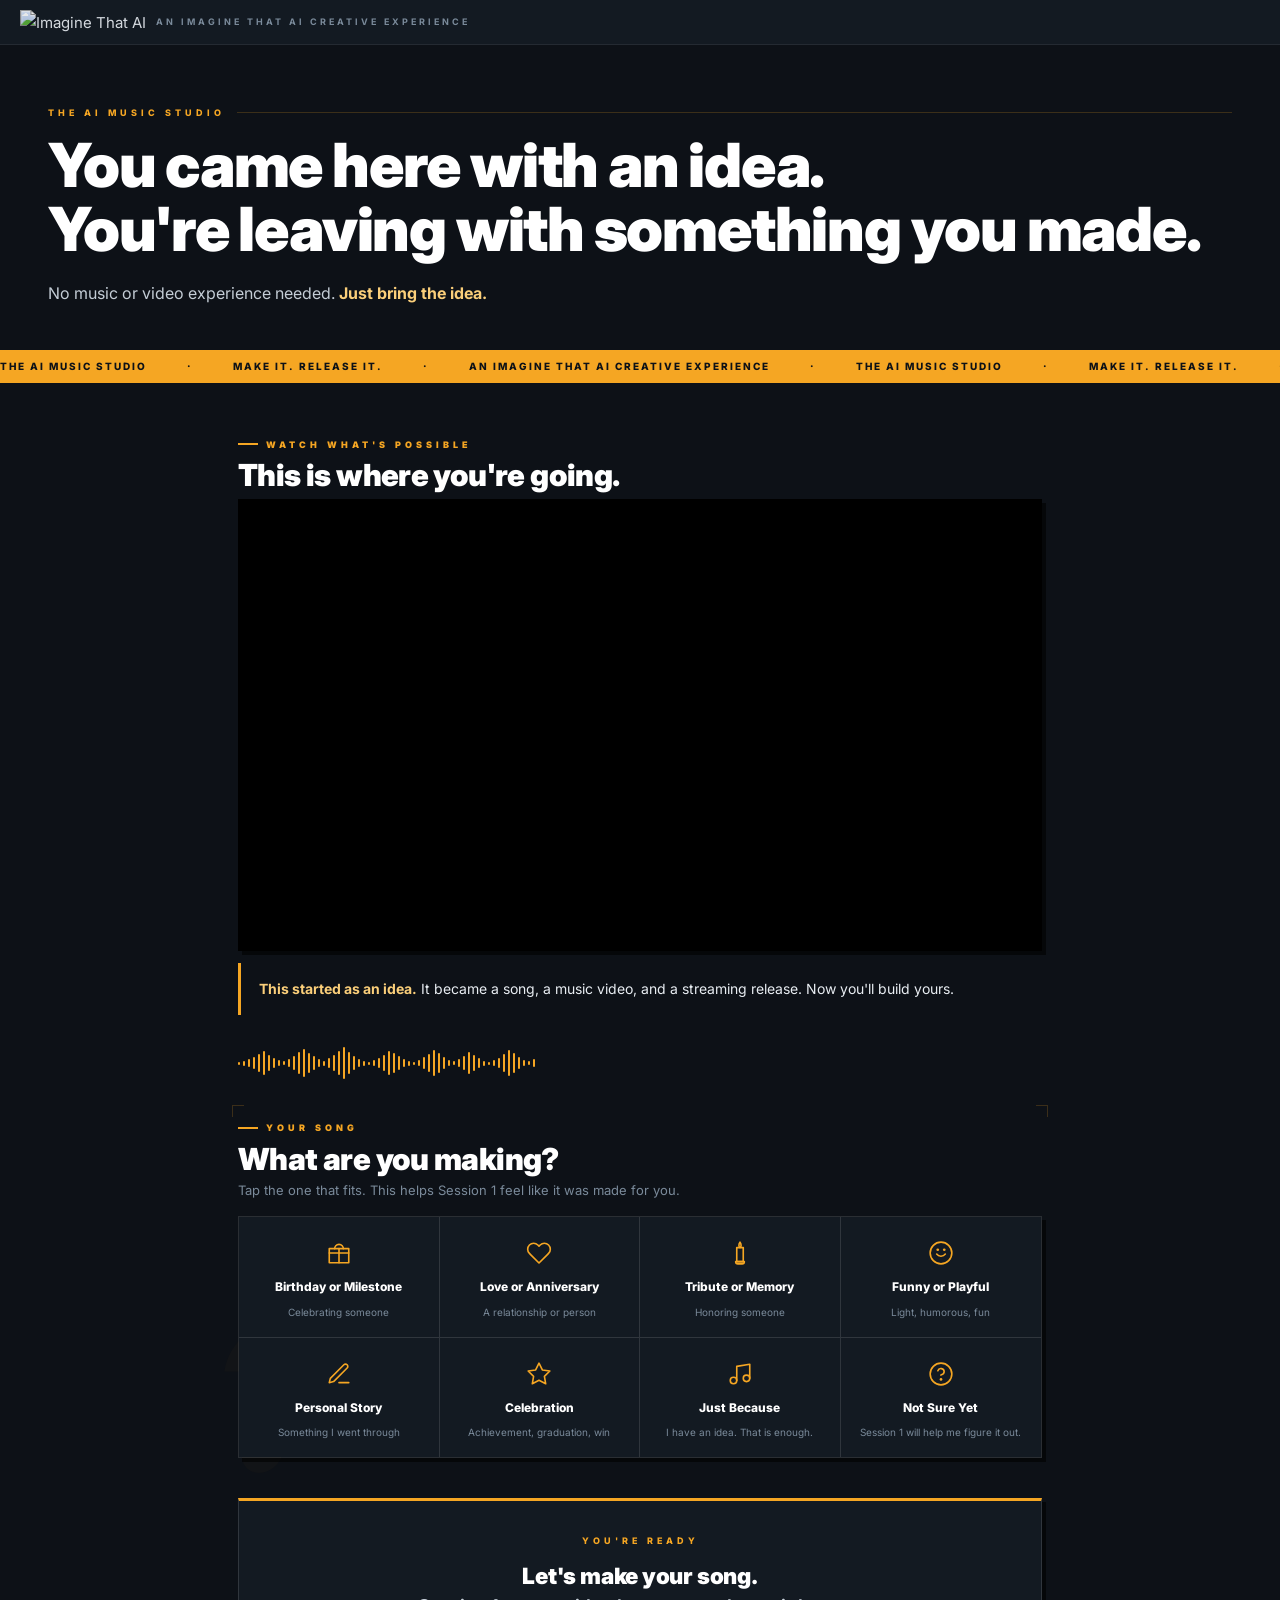
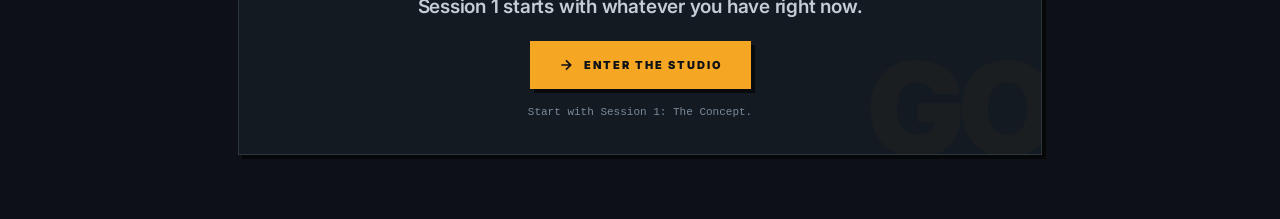
==== 00_welcome.html @ a27b2848 "Welcome: Move 'What are you making?' heading inside composition, remove standalone section block abo" ====
<!DOCTYPE html>
<html lang="en">
<head>
<meta charset="UTF-8">
<meta name="viewport" content="width=device-width, initial-scale=1.0">
<title>Welcome — The AI Music Studio</title>
<link rel="preconnect" href="https://fonts.googleapis.com">
<link href="https://fonts.googleapis.com/css2?family=Inter:wght@400;500;600;700;800;900&display=swap" rel="stylesheet">
<style>
:root{
  --navy:#0D1117;--navy-2:#131A22;--navy-3:#1A2332;--navy-4:#080C12;
  --gold:#F5A623;--gold-lt:#FBCF7A;--gold-dim:rgba(245,166,35,0.1);
  --blue:#4A9EBF;--blue-dim:rgba(74,158,191,0.08);
  --green:#27AE60;--green-dim:rgba(39,174,96,0.08);
  --white:#FFFFFF;--off:#E8EDF2;--card:#C4CDD6;--muted:#7A8A9A;
  --bw:rgba(255,255,255,0.07);--bw2:rgba(255,255,255,0.12);
  --sh:4px 4px 0 rgba(0,0,0,0.6);--sh-sm:2px 2px 0 rgba(0,0,0,0.5);
}
*,*::before,*::after{box-sizing:border-box;margin:0;padding:0;}
html{scroll-behavior:smooth;}
body{background:var(--navy);color:var(--off);font-family:'Inter',sans-serif;font-size:15px;line-height:1.7;overflow-x:hidden;}

/* ── BRAND BAR ── */
.brand-bar{display:flex;align-items:center;gap:10px;padding:10px 20px;background:var(--navy-2);border-bottom:1px solid var(--bw);}
.brand-logo{height:24px;opacity:.9;}
.brand-label{font-size:9px;font-weight:700;letter-spacing:3px;text-transform:uppercase;color:var(--muted);}

/* ── HERO ── */
.hero{position:relative;width:100%;overflow:hidden;display:flex;flex-direction:column;justify-content:flex-end;}
.hero-bg{position:absolute;inset:0;background-image:url('https://files.manuscdn.com/user_upload_by_module/session_file/310519663685328713/GxOhZnRhIOoScchN.jpg');background-size:cover;background-position:center 20%;filter:brightness(.18) saturate(.5);}
.hero-overlay{position:absolute;inset:0;background:linear-gradient(to bottom,transparent 20%,rgba(13,17,23,.97) 100%);}
.hero-content{position:relative;z-index:2;padding:60px 48px 44px;}
.hero-eyebrow{font-size:9px;font-weight:800;letter-spacing:4px;text-transform:uppercase;color:var(--gold);margin-bottom:14px;display:flex;align-items:center;gap:12px;}
.hero-eyebrow::after{content:'';flex:1;height:1px;background:rgba(245,166,35,0.2);}
.hero-title{font-size:clamp(2.2rem,6vw,3.8rem);font-weight:900;color:var(--white);line-height:1.05;margin-bottom:18px;letter-spacing:-.02em;}
.hero-sub{font-size:1rem;color:var(--card);line-height:1.65;max-width:500px;}
.hero-sub strong{color:var(--gold-lt);font-weight:700;}

/* ── TICKER ── */
.ticker{background:var(--gold);padding:8px 0;overflow:hidden;}
.ticker-inner{display:flex;gap:40px;white-space:nowrap;animation:ts 22s linear infinite;}
.ticker-text{font-size:10px;font-weight:800;letter-spacing:2px;text-transform:uppercase;color:var(--navy);}
@keyframes ts{0%{transform:translateX(0);}100%{transform:translateX(-50%);}}

/* ── BODY ── */
.body-wrap{max-width:900px;margin:0 auto;padding:0 48px 64px;}

/* ── STUDIO SECTION HEADER ── */
.studio-section{padding:44px 0 0;}
.studio-label{
  display:inline-flex;align-items:center;gap:8px;
  font-size:9px;font-weight:900;letter-spacing:4px;text-transform:uppercase;
  color:var(--gold);margin-bottom:6px;
}
.studio-label::before{content:'';width:20px;height:2px;background:var(--gold);}
.studio-heading{font-size:clamp(1.3rem,3vw,1.9rem);font-weight:900;color:var(--white);line-height:1.15;margin-bottom:6px;letter-spacing:-.02em;}
.studio-sub{font-size:13px;color:var(--card);margin-bottom:24px;line-height:1.6;}

/* ── YOUTUBE ── */
.yt-wrap{position:relative;width:100%;padding-bottom:56.25%;height:0;overflow:hidden;background:#000;box-shadow:var(--sh);}
.yt-wrap iframe{position:absolute;top:0;left:0;width:100%;height:100%;border:none;}
.yt-cap{font-size:14px;color:var(--off);line-height:1.7;padding:14px 18px;border-left:3px solid var(--gold);margin-top:12px;margin-bottom:0;}
.yt-cap strong{color:var(--gold-lt);font-weight:700;}
.yt-mobile-link{display:none;}

/* ── WAVEFORM DIVIDER ── */
.wave-divider{display:flex;align-items:center;gap:3px;padding:32px 0;opacity:.2;}
.wave-bar{width:2px;background:var(--gold);border-radius:1px;flex-shrink:0;}

/* ── SONG STARTER: mobile stack hidden by default ── */
.starter-mobile-stack{display:none;}

/* ── SONG STARTER: DESKTOP 4-COL GRID ── */
.starter-composition{position:relative;margin-bottom:0;}
/* Ghost "?" behind the grid */
.starter-bg-glyph{
  position:absolute;bottom:-40px;left:-28px;
  font-size:clamp(120px,18vw,200px);font-weight:900;
  color:rgba(245,166,35,0.025);line-height:1;
  pointer-events:none;user-select:none;letter-spacing:-0.04em;z-index:0;
  font-style:italic;
}
/* Crop marks */
.starter-composition::before,.starter-composition::after{
  content:'';position:absolute;width:12px;height:12px;
  border-color:rgba(245,166,35,0.2);border-style:solid;
  pointer-events:none;z-index:10;
}
.starter-composition::before{top:-6px;left:-6px;border-width:1px 0 0 1px;}
.starter-composition::after{top:-6px;right:-6px;border-width:1px 1px 0 0;}

.starter-grid{
  display:grid;grid-template-columns:repeat(4,1fr);
  gap:0;border:1px solid var(--bw2);box-shadow:var(--sh);
  position:relative;z-index:1;
}
.starter-card{
  background:var(--navy-2);border-right:1px solid var(--bw2);
  padding:20px 14px 18px;cursor:pointer;
  transition:background .18s;
  user-select:none;display:flex;flex-direction:column;align-items:center;gap:10px;
  text-align:center;position:relative;overflow:hidden;
}
/* Row 1: cards 1-4 have bottom border */
.starter-card:nth-child(-n+4){border-bottom:1px solid var(--bw2);}
/* Last in each row: no right border */
.starter-card:nth-child(4),.starter-card:nth-child(8){border-right:none;}
.starter-card:hover{background:var(--navy-3);}
/* Hover annotation */
.sc-hover-note{
  position:absolute;bottom:6px;right:6px;
  font-family:'Courier New',monospace;font-size:8px;font-weight:700;
  letter-spacing:1px;text-transform:uppercase;color:var(--gold);
  opacity:0;transform:rotate(-1.5deg) translateY(3px);
  transition:opacity .25s,transform .25s;pointer-events:none;white-space:nowrap;
}
.starter-card:hover .sc-hover-note{opacity:.6;transform:rotate(-1.5deg) translateY(0);}
.starter-card.selected .sc-hover-note{opacity:0;}
.starter-card.selected{
  background:rgba(245,166,35,0.07);
  border-top:3px solid var(--gold);
  border-left:1px solid rgba(245,166,35,0.3);
  border-right:1px solid rgba(245,166,35,0.3);
  border-bottom:1px solid rgba(245,166,35,0.3);
}
.sc-icon{display:flex;align-items:center;justify-content:center;height:32px;color:var(--gold);}
.starter-card.selected .sc-icon{color:var(--gold-lt);}
.sc-label{font-size:12px;font-weight:800;color:var(--white);line-height:1.3;}
.starter-card.selected .sc-label{color:var(--gold);}
.sc-sub{font-size:10px;color:var(--muted);line-height:1.4;}

/* ── STARTER RESPONSE ── */
.starter-response{
  display:none;
  border:1px solid var(--bw);border-left:4px solid var(--gold);
  padding:14px 18px;margin-top:12px;margin-bottom:0;
  background:var(--navy-3);
}
.starter-response.show{display:block;}
.sr-text{font-size:14px;color:var(--off);line-height:1.7;}
.sr-text strong{color:var(--gold-lt);font-weight:700;}

/* ── JOURNEY STRIP ── */
.journey-strip{
  display:flex;align-items:stretch;
  border:1px solid var(--bw2);box-shadow:var(--sh);
  overflow:hidden;position:relative;
}
.j-step{
  flex:1;padding:14px 8px;background:var(--navy-2);
  border-right:1px solid var(--bw2);text-align:center;position:relative;
}
.j-step:last-child{border-right:none;}
.j-step::after{
  content:'→';position:absolute;right:-9px;top:50%;
  transform:translateY(-50%);font-size:12px;color:var(--muted);z-index:1;
}
.j-step:last-child::after{display:none;}
.j-num{font-size:9px;font-weight:800;letter-spacing:1px;text-transform:uppercase;color:var(--muted);margin-bottom:4px;}
.j-label{font-size:11px;font-weight:800;color:var(--white);line-height:1.3;}
.j-step.opt .j-label{color:var(--muted);}
.j-note{font-size:12px;color:var(--muted);font-style:italic;margin-top:10px;font-family:'Courier New',monospace;}

/* ── CTA ── */
.cta-block{
  background:var(--navy-2);border:1px solid var(--bw2);
  border-top:3px solid var(--gold);padding:32px 28px;
  box-shadow:var(--sh);text-align:center;
  position:relative;overflow:hidden;margin-top:40px;
}
.cta-block::before{
  content:'GO';position:absolute;right:-10px;bottom:-20px;
  font-size:130px;font-weight:900;color:rgba(245,166,35,0.03);
  line-height:1;pointer-events:none;letter-spacing:-.04em;
}
.cta-eyebrow{font-size:9px;font-weight:800;letter-spacing:4px;text-transform:uppercase;color:var(--gold);margin-bottom:12px;}
.cta-text{font-size:clamp(1.1rem,2.5vw,1.4rem);font-weight:900;color:var(--white);margin-bottom:22px;line-height:1.3;letter-spacing:-.01em;}
.cta-btn{
  display:inline-flex;align-items:center;gap:10px;
  background:var(--gold);color:var(--navy);
  font-size:11px;font-weight:900;letter-spacing:2px;text-transform:uppercase;
  padding:14px 28px;box-shadow:var(--sh);
  transition:transform .12s,box-shadow .12s;cursor:pointer;
  border:none;font-family:'Inter',sans-serif;min-height:48px;
}
.cta-btn:hover{transform:translateY(-2px);box-shadow:6px 6px 0 rgba(0,0,0,.6);}
.cta-btn:active{transform:translateY(2px);box-shadow:2px 2px 0 rgba(0,0,0,.4);}
.cta-note{font-size:11px;color:var(--muted);margin-top:14px;font-family:'Courier New',monospace;}

/* ── REVEAL ── */
.reveal{opacity:0;transform:translateY(16px);transition:opacity .45s ease,transform .45s ease;}
.reveal.visible{opacity:1;transform:none;}
@media(prefers-reduced-motion:reduce){.reveal{opacity:1!important;transform:none!important;}}

/* ══════════════════════════════════════════════
   MOBILE
══════════════════════════════════════════════ */
@media(max-width:820px){
  .hero-content{padding:40px 28px 32px;}
  .body-wrap{padding:0 28px 52px;}
}

/* ── 2-COLUMN TILE GRID (mobile) ── */
.starter-tile{
  display:none; /* hidden by default; shown in mobile breakpoint */
}

@media(max-width:820px){
  /* Hide desktop grid, show mobile tile grid */
  .starter-grid{display:none !important;}
  .starter-mobile-stack{
    display:grid !important;
    grid-template-columns:1fr 1fr;
    gap:0;
    border:1px solid var(--bw2);
    box-shadow:var(--sh);
    position:relative;z-index:1;
  }
  .starter-bg-glyph{display:none;}
  .starter-composition::before,.starter-composition::after{display:none;}

  /* Tile styles */
  .starter-tile{
    display:flex;flex-direction:column;align-items:flex-start;
    gap:8px;padding:16px 14px;
    background:var(--navy-2);
    border-right:1px solid var(--bw2);
    border-bottom:1px solid var(--bw2);
    cursor:pointer;transition:background .18s;
    min-height:90px;position:relative;
  }
  .starter-tile:nth-child(even){border-right:none;}
  .starter-tile:nth-child(7),.starter-tile:nth-child(8){border-bottom:none;}
  .starter-tile:hover{background:var(--navy-3);}
  .starter-tile.selected{
    background:rgba(245,166,35,0.09);
    border-top:2px solid var(--gold);
    border-left:1px solid rgba(245,166,35,0.35);
    border-right:1px solid rgba(245,166,35,0.35);
    border-bottom:1px solid rgba(245,166,35,0.35);
  }
  .st-icon{color:var(--gold);display:flex;align-items:center;}
  .starter-tile.selected .st-icon{color:var(--gold-lt);}
  .st-label{font-size:12px;font-weight:800;color:var(--white);line-height:1.3;}
  .starter-tile.selected .st-label{color:var(--gold);}
  .st-sub{font-size:10px;color:var(--muted);line-height:1.4;}

  .wave-divider{padding:20px 0;}
}

@media(max-width:560px){
  .hero{min-height:0!important;}
  .hero-bg{display:none!important;}
  .hero-overlay{display:none!important;}
  .hero-content{background:var(--navy-2);border-bottom:3px solid var(--gold);padding:22px 16px 24px;}
  .hero-title{font-size:2rem;}
  .hero-sub{font-size:.95rem;}
  .body-wrap{padding:0 16px 44px;}
  .yt-wrap{display:none;}
  .yt-mobile-link{
    display:flex;align-items:center;gap:10px;
    background:var(--navy-2);border:1px solid var(--bw);border-left:3px solid var(--gold);
    padding:12px 16px;text-decoration:none;
  }
  .yt-mobile-link svg{width:18px;height:18px;color:var(--gold);flex-shrink:0;}
  .yt-mobile-link span{font-size:13px;font-weight:600;color:var(--white);}
  .cta-btn{width:100%;justify-content:center;}
  .studio-heading{font-size:1.3rem;}
}
</style>
</head>
<body>

<div class="brand-bar">
  <img src="https://files.manuscdn.com/user_upload_by_module/session_file/310519663685328713/NHEGRhlODnmTUAVf.png" alt="Imagine That AI" class="brand-logo">
  <span class="brand-label">An Imagine That AI Creative Experience</span>
</div>

<div class="hero">
  <div class="hero-bg"></div>
  <div class="hero-overlay"></div>
  <div class="hero-content">
    <div class="hero-eyebrow">The AI Music Studio</div>
    <div class="hero-title">You came here with an idea.<br>You're leaving with something you made.</div>
    <div class="hero-sub">No music or video experience needed. <strong>Just bring the idea.</strong></div>
  </div>
</div>

<div class="ticker">
  <div class="ticker-inner">
    <span class="ticker-text">The AI Music Studio</span><span class="ticker-text">·</span>
    <span class="ticker-text">Make It. Release It.</span><span class="ticker-text">·</span>
    <span class="ticker-text">An Imagine That AI Creative Experience</span><span class="ticker-text">·</span>
    <span class="ticker-text">The AI Music Studio</span><span class="ticker-text">·</span>
    <span class="ticker-text">Make It. Release It.</span><span class="ticker-text">·</span>
    <span class="ticker-text">An Imagine That AI Creative Experience</span><span class="ticker-text">·</span>
  </div>
</div>

<div class="body-wrap">

  <!-- ── WATCH WHAT'S POSSIBLE ── -->
  <div class="studio-section reveal">
    <div class="studio-label">Watch What's Possible</div>
    <div class="studio-heading">This is where you're going.</div>
  </div>

  <div class="yt-wrap reveal">
    <iframe src="https://www.youtube.com/embed/1kWbI1c4g3I" title="My Kind of Man" allow="accelerometer; autoplay; clipboard-write; encrypted-media; gyroscope; picture-in-picture" allowfullscreen loading="lazy"></iframe>
  </div>
  <a class="yt-mobile-link reveal" href="https://youtu.be/1kWbI1c4g3I" target="_blank">
    <svg viewBox="0 0 24 24" fill="none" stroke="currentColor" stroke-width="2"><polygon points="5,3 19,12 5,21"/></svg>
    <span>Watch "My Kind of Man" on YouTube</span>
  </a>
  <div class="yt-cap reveal"><strong>This started as an idea.</strong> It became a song, a music video, and a streaming release. Now you'll build yours.</div>

  <!-- Waveform divider -->
  <div class="wave-divider reveal" id="wave-welcome"></div>

  <!-- Desktop 4-col grid + mobile stack in one composition -->
  <div class="starter-composition reveal">
    <div class="starter-bg-glyph">?</div>
    <div style="padding:0 0 16px;position:relative;z-index:2;">
      <div class="studio-label">Your Song</div>
      <div class="studio-heading" style="margin-bottom:4px;">What are you making?</div>
      <p style="font-size:13px;color:var(--muted);line-height:1.5;">Tap the one that fits. This helps Session 1 feel like it was made for you.</p>
    </div>

    <!-- Desktop grid -->
    <div class="starter-grid">
      <div class="starter-card" onclick="pick(this,'birthday','desktop')">
        <div class="sc-icon"><svg width="26" height="26" viewBox="0 0 24 24" fill="none" stroke="currentColor" stroke-width="1.5" stroke-linecap="round" stroke-linejoin="round"><rect x="3" y="8" width="18" height="4" rx="0"/><path d="M21 12v9H3v-9"/><path d="M12 8v13"/><path d="M8 8c0-2 1.5-4 4-4s4 2 4 4"/></svg></div>
        <div class="sc-label">Birthday or Milestone</div>
        <div class="sc-sub">Celebrating someone</div>
        <div class="sc-hover-note">LET'S MAKE IT THEIRS.</div>
      </div>
      <div class="starter-card" onclick="pick(this,'anniversary','desktop')">
        <div class="sc-icon"><svg width="26" height="26" viewBox="0 0 24 24" fill="none" stroke="currentColor" stroke-width="1.5" stroke-linecap="round" stroke-linejoin="round"><path d="M20.84 4.61a5.5 5.5 0 0 0-7.78 0L12 5.67l-1.06-1.06a5.5 5.5 0 0 0-7.78 7.78l1.06 1.06L12 21.23l7.78-7.78 1.06-1.06a5.5 5.5 0 0 0 0-7.78z"/></svg></div>
        <div class="sc-label">Love or Anniversary</div>
        <div class="sc-sub">A relationship or person</div>
        <div class="sc-hover-note">MAKE THEM FEEL IT.</div>
      </div>
      <div class="starter-card" onclick="pick(this,'tribute','desktop')">
        <div class="sc-icon"><svg width="26" height="26" viewBox="0 0 24 24" fill="none" stroke="currentColor" stroke-width="1.5" stroke-linecap="round" stroke-linejoin="round"><path d="M12 2c0 0-1 1.5-1 3s1 2 1 2 1-.5 1-2-1-3-1-3z"/><rect x="9" y="7" width="6" height="13" rx="0"/><path d="M9 20h6"/><path d="M8 20c0 1.1.9 2 2 2h4c1.1 0 2-.9 2-2"/></svg></div>
        <div class="sc-label">Tribute or Memory</div>
        <div class="sc-sub">Honoring someone</div>
        <div class="sc-hover-note">THEY DESERVE THIS.</div>
      </div>
      <div class="starter-card" onclick="pick(this,'funny','desktop')">
        <div class="sc-icon"><svg width="26" height="26" viewBox="0 0 24 24" fill="none" stroke="currentColor" stroke-width="1.5" stroke-linecap="round" stroke-linejoin="round"><circle cx="12" cy="12" r="10"/><path d="M8 13s1.5 2 4 2 4-2 4-2"/><line x1="9" y1="9" x2="9.01" y2="9" stroke-width="2.5"/><line x1="15" y1="9" x2="15.01" y2="9" stroke-width="2.5"/></svg></div>
        <div class="sc-label">Funny or Playful</div>
        <div class="sc-sub">Light, humorous, fun</div>
        <div class="sc-hover-note">ONLY YOUR PEOPLE GET IT.</div>
      </div>
      <div class="starter-card" onclick="pick(this,'personal','desktop')">
        <div class="sc-icon"><svg width="26" height="26" viewBox="0 0 24 24" fill="none" stroke="currentColor" stroke-width="1.5" stroke-linecap="round" stroke-linejoin="round"><path d="M12 20h9"/><path d="M16.5 3.5a2.121 2.121 0 0 1 3 3L7 19l-4 1 1-4L16.5 3.5z"/></svg></div>
        <div class="sc-label">Personal Story</div>
        <div class="sc-sub">Something I went through</div>
        <div class="sc-hover-note">YOUR STORY. YOUR VOICE.</div>
      </div>
      <div class="starter-card" onclick="pick(this,'celebration','desktop')">
        <div class="sc-icon"><svg width="26" height="26" viewBox="0 0 24 24" fill="none" stroke="currentColor" stroke-width="1.5" stroke-linecap="round" stroke-linejoin="round"><polygon points="12 2 15.09 8.26 22 9.27 17 14.14 18.18 21.02 12 17.77 5.82 21.02 7 14.14 2 9.27 8.91 8.26 12 2"/></svg></div>
        <div class="sc-label">Celebration</div>
        <div class="sc-sub">Achievement, graduation, win</div>
        <div class="sc-hover-note">THIS MOMENT EARNED IT.</div>
      </div>
      <div class="starter-card" onclick="pick(this,'justbecause','desktop')">
        <div class="sc-icon"><svg width="26" height="26" viewBox="0 0 24 24" fill="none" stroke="currentColor" stroke-width="1.5" stroke-linecap="round" stroke-linejoin="round"><path d="M9 18V5l12-2v13"/><circle cx="6" cy="18" r="3"/><circle cx="18" cy="16" r="3"/></svg></div>
        <div class="sc-label">Just Because</div>
        <div class="sc-sub">I have an idea. That is enough.</div>
        <div class="sc-hover-note">ENOUGH REASON. LET'S GO.</div>
      </div>
      <div class="starter-card" onclick="pick(this,'notsure','desktop')">
        <div class="sc-icon"><svg width="26" height="26" viewBox="0 0 24 24" fill="none" stroke="currentColor" stroke-width="1.5" stroke-linecap="round" stroke-linejoin="round"><circle cx="12" cy="12" r="10"/><path d="M9.09 9a3 3 0 0 1 5.83 1c0 2-3 3-3 3"/><line x1="12" y1="17" x2="12.01" y2="17" stroke-width="2.5"/></svg></div>
        <div class="sc-label">Not Sure Yet</div>
        <div class="sc-sub">Session 1 will help me figure it out.</div>
        <div class="sc-hover-note">SESSION 1 HAS YOU.</div>
      </div>
    </div>

    <!-- Mobile 2-column tile grid -->
    <div class="starter-mobile-stack" id="starter-mobile-stack">
      <div class="starter-tile" onclick="pick(this,'birthday','mobile')">
        <div class="st-icon"><svg width="22" height="22" viewBox="0 0 24 24" fill="none" stroke="currentColor" stroke-width="1.5" stroke-linecap="round" stroke-linejoin="round"><rect x="3" y="8" width="18" height="4" rx="0"/><path d="M21 12v9H3v-9"/><path d="M12 8v13"/><path d="M8 8c0-2 1.5-4 4-4s4 2 4 4"/></svg></div>
        <div class="st-label">Birthday or Milestone</div>
        <div class="st-sub">Celebrating someone</div>
      </div>
      <div class="starter-tile" onclick="pick(this,'anniversary','mobile')">
        <div class="st-icon"><svg width="22" height="22" viewBox="0 0 24 24" fill="none" stroke="currentColor" stroke-width="1.5" stroke-linecap="round" stroke-linejoin="round"><path d="M20.84 4.61a5.5 5.5 0 0 0-7.78 0L12 5.67l-1.06-1.06a5.5 5.5 0 0 0-7.78 7.78l1.06 1.06L12 21.23l7.78-7.78 1.06-1.06a5.5 5.5 0 0 0 0-7.78z"/></svg></div>
        <div class="st-label">Love or Anniversary</div>
        <div class="st-sub">A relationship or person</div>
      </div>
      <div class="starter-tile" onclick="pick(this,'tribute','mobile')">
        <div class="st-icon"><svg width="22" height="22" viewBox="0 0 24 24" fill="none" stroke="currentColor" stroke-width="1.5" stroke-linecap="round" stroke-linejoin="round"><path d="M12 2c0 0-1 1.5-1 3s1 2 1 2 1-.5 1-2-1-3-1-3z"/><rect x="9" y="7" width="6" height="13" rx="0"/><path d="M9 20h6"/><path d="M8 20c0 1.1.9 2 2 2h4c1.1 0 2-.9 2-2"/></svg></div>
        <div class="st-label">Tribute or Memory</div>
        <div class="st-sub">Honoring someone</div>
      </div>
      <div class="starter-tile" onclick="pick(this,'funny','mobile')">
        <div class="st-icon"><svg width="22" height="22" viewBox="0 0 24 24" fill="none" stroke="currentColor" stroke-width="1.5" stroke-linecap="round" stroke-linejoin="round"><circle cx="12" cy="12" r="10"/><path d="M8 13s1.5 2 4 2 4-2 4-2"/><line x1="9" y1="9" x2="9.01" y2="9" stroke-width="2.5"/><line x1="15" y1="9" x2="15.01" y2="9" stroke-width="2.5"/></svg></div>
        <div class="st-label">Funny or Playful</div>
        <div class="st-sub">Light, humorous, fun</div>
      </div>
      <div class="starter-tile" onclick="pick(this,'personal','mobile')">
        <div class="st-icon"><svg width="22" height="22" viewBox="0 0 24 24" fill="none" stroke="currentColor" stroke-width="1.5" stroke-linecap="round" stroke-linejoin="round"><path d="M12 20h9"/><path d="M16.5 3.5a2.121 2.121 0 0 1 3 3L7 19l-4 1 1-4L16.5 3.5z"/></svg></div>
        <div class="st-label">Personal Story</div>
        <div class="st-sub">Something I went through</div>
      </div>
      <div class="starter-tile" onclick="pick(this,'celebration','mobile')">
        <div class="st-icon"><svg width="22" height="22" viewBox="0 0 24 24" fill="none" stroke="currentColor" stroke-width="1.5" stroke-linecap="round" stroke-linejoin="round"><polygon points="12 2 15.09 8.26 22 9.27 17 14.14 18.18 21.02 12 17.77 5.82 21.02 7 14.14 2 9.27 8.91 8.26 12 2"/></svg></div>
        <div class="st-label">Celebration</div>
        <div class="st-sub">Achievement, graduation, win</div>
      </div>
      <div class="starter-tile" onclick="pick(this,'justbecause','mobile')">
        <div class="st-icon"><svg width="22" height="22" viewBox="0 0 24 24" fill="none" stroke="currentColor" stroke-width="1.5" stroke-linecap="round" stroke-linejoin="round"><path d="M9 18V5l12-2v13"/><circle cx="6" cy="18" r="3"/><circle cx="18" cy="16" r="3"/></svg></div>
        <div class="st-label">Just Because</div>
        <div class="st-sub">I have an idea. That's enough.</div>
      </div>
      <div class="starter-tile" onclick="pick(this,'notsure','mobile')">
        <div class="st-icon"><svg width="22" height="22" viewBox="0 0 24 24" fill="none" stroke="currentColor" stroke-width="1.5" stroke-linecap="round" stroke-linejoin="round"><circle cx="12" cy="12" r="10"/><path d="M9.09 9a3 3 0 0 1 5.83 1c0 2-3 3-3 3"/><line x1="12" y1="17" x2="12.01" y2="17" stroke-width="2.5"/></svg></div>
        <div class="st-label">Not Sure Yet</div>
        <div class="st-sub">Session 1 will help</div>
      </div>
    </div>
  </div><!-- /starter-composition -->

  <!-- Starter responses -->
  <div class="starter-response" id="sr-birthday"><div class="sr-text">Okay. We're making a <strong>birthday song.</strong> Let's make sure it sounds like yours.</div></div>
  <div class="starter-response" id="sr-anniversary"><div class="sr-text">Okay. We're making a <strong>love song.</strong> Let's make sure it sounds like yours.</div></div>
  <div class="starter-response" id="sr-tribute"><div class="sr-text">Okay. We're making a <strong>tribute.</strong> Let's make sure it sounds like theirs.</div></div>
  <div class="starter-response" id="sr-funny"><div class="sr-text">Okay. We're making something <strong>funny.</strong> Let's make sure it lands.</div></div>
  <div class="starter-response" id="sr-personal"><div class="sr-text">Okay. We're making a <strong>personal story song.</strong> Let's make sure it sounds like you.</div></div>
  <div class="starter-response" id="sr-celebration"><div class="sr-text">Okay. We're making a <strong>celebration song.</strong> Let's make it feel earned.</div></div>
  <div class="starter-response" id="sr-justbecause"><div class="sr-text">Okay. We're making something. <strong>That's enough.</strong> Let's go build it.</div></div>
  <div class="starter-response" id="sr-notsure"><div class="sr-text">That's completely fine. <strong>Session 1 will help you figure it out.</strong> Let's go.</div></div>

  <!-- ── CTA ── -->
  <div class="cta-block reveal">
    <div class="cta-eyebrow" id="cta-eyebrow">You're Ready</div>
    <div class="cta-text" id="cta-text">Let's make your song.<br><span style="font-size:.85em;font-weight:600;color:var(--card);">Session 1 starts with whatever you have right now.</span></div>
    <button class="cta-btn" onclick="enterStudio(event)">
      <svg width="16" height="16" viewBox="0 0 24 24" fill="none" stroke="currentColor" stroke-width="2.5"><path d="M5 12h14M12 5l7 7-7 7"/></svg>
      Enter the Studio
    </button>
    <div class="cta-note" id="cta-note">Start with Session 1: The Concept.</div>
  </div>

</div><!-- /body-wrap -->

<script>
// ── SCROLL REVEAL ──
var obs=new IntersectionObserver(function(e){e.forEach(function(x){if(x.isIntersecting)x.target.classList.add('visible');});},{threshold:.05,rootMargin:'0px 0px -20px 0px'});
document.querySelectorAll('.reveal').forEach(function(el){obs.observe(el);var r=el.getBoundingClientRect();if(r.top<window.innerHeight)el.classList.add('visible');});

// ── WAVEFORM GENERATOR ──
function buildWave(id){
  var el=document.getElementById(id);if(!el)return;
  var h=[3,5,8,12,18,24,16,10,6,4,8,14,22,28,20,14,8,5,10,16,24,32,22,14,8,5,3,6,10,16,24,20,14,8,5,3,6,12,18,26,20,12,6,4,8,14,22,16,10,5,3,6,10,18,26,20,12,6,4,8];
  h.forEach(function(v){var b=document.createElement('div');b.className='wave-bar';b.style.height=v+'px';el.appendChild(b);});
}
buildWave('wave-welcome');buildWave('wave-journey');

// ── SONG STARTER ──
var ctaMsg={
  birthday:"Let's turn that birthday idea into a song that's actually about <em>them</em>.",
  anniversary:"Let's turn what you know about this relationship into something they'll never forget.",
  tribute:"Let's turn those memories into something worth hearing.",
  funny:"Let's make something only your people would fully understand.",
  personal:"Let's turn what you went through into something real.",
  celebration:"Let's make sure this moment gets the song it deserves.",
  justbecause:"You have an idea. That is enough. Let's go build it.",
  notsure:"Session 1 will help you figure it out. Let's go."
};
var labels={birthday:"Birthday Song",anniversary:"Love Song",tribute:"Tribute",funny:"Funny Song",personal:"Personal Story Song",celebration:"Celebration Song",justbecause:"Just Because",notsure:"Still Figuring It Out"};

function pick(card,type,mode){
  // Deselect all desktop + mobile cards + tiles
  document.querySelectorAll('.starter-card,.starter-mobile-card,.starter-tile').forEach(function(c){c.classList.remove('selected');});
  // Select both desktop and mobile version
  var desktopCards=document.querySelectorAll('.starter-card');
  var mobileTiles=document.querySelectorAll('.starter-tile');
  var typeMap={birthday:0,anniversary:1,tribute:2,funny:3,personal:4,celebration:5,justbecause:6,notsure:7};
  var idx=typeMap[type];
  if(idx!==undefined){
    if(desktopCards[idx])desktopCards[idx].classList.add('selected');
    if(mobileTiles[idx])mobileTiles[idx].classList.add('selected');
  }
  // Show response
  document.querySelectorAll('.starter-response').forEach(function(r){r.classList.remove('show');});
  var resp=document.getElementById('sr-'+type);
  if(resp){resp.classList.add('show');resp.scrollIntoView({behavior:'smooth',block:'nearest'});}
  // Update CTA
  var ctaEl=document.getElementById('cta-text');
  var ctaNoteEl=document.getElementById('cta-note');
  if(type==='notsure'){
    if(ctaEl)ctaEl.innerHTML="That's completely fine.<br><span style='font-size:.85em;font-weight:600;color:var(--card);'>Session 1 will help you figure it out.</span>";
    if(ctaNoteEl)ctaNoteEl.textContent="Start with Session 1: The Concept.";
  }else{
    if(ctaEl&&ctaMsg[type])ctaEl.innerHTML=ctaMsg[type];
    if(ctaNoteEl)ctaNoteEl.textContent="Start with Session 1: The Concept.";
  }
  // Persist
  try{localStorage.setItem('ais_song_type',type);localStorage.setItem('ais_song_label',labels[type]||type);}catch(e){}
}

// ── RESTORE SAVED SELECTION ──
(function(){
  try{
    var saved=localStorage.getItem('ais_song_type');
    if(saved){
      var typeMap={birthday:0,anniversary:1,tribute:2,funny:3,personal:4,celebration:5,justbecause:6,notsure:7};
      var idx=typeMap[saved];
      if(idx!==undefined){
        var desktopCards=document.querySelectorAll('.starter-card');
        var mobileTiles=document.querySelectorAll('.starter-tile');
        if(desktopCards[idx])desktopCards[idx].classList.add('selected');
        if(mobileTiles[idx])mobileTiles[idx].classList.add('selected');
        var resp=document.getElementById('sr-'+saved);if(resp)resp.classList.add('show');
        var ctaEl=document.getElementById('cta-text');
        if(saved==='notsure'){
          if(ctaEl)ctaEl.innerHTML="That's completely fine.<br><span style='font-size:.85em;font-weight:600;color:var(--card);'>Session 1 will help you figure it out.</span>";
        }else if(ctaEl&&ctaMsg[saved]){
          ctaEl.innerHTML=ctaMsg[saved];
        }
      }
    }
  }catch(e){}
})();

// ── ENTER STUDIO ──
function enterStudio(e){
  var btn=e.currentTarget;var orig=btn.innerHTML;
  try{var nb=window.parent.document.querySelector('button[data-testid="next-lesson"],.next-lesson-button,[aria-label*="Next"],[aria-label*="next"]');if(nb){nb.click();return;}}catch(err){}
  try{window.parent.scrollTo({top:0,behavior:'smooth'});}catch(err){}
  btn.innerHTML='<svg width="16" height="16" viewBox="0 0 24 24" fill="none" stroke="currentColor" stroke-width="2.5"><path d="M5 12h14M12 5l7 7-7 7"/></svg> Use the arrow at the top to go to Session 1';
  setTimeout(function(){btn.innerHTML=orig;},4000);
}
</script>
</body>
</html>
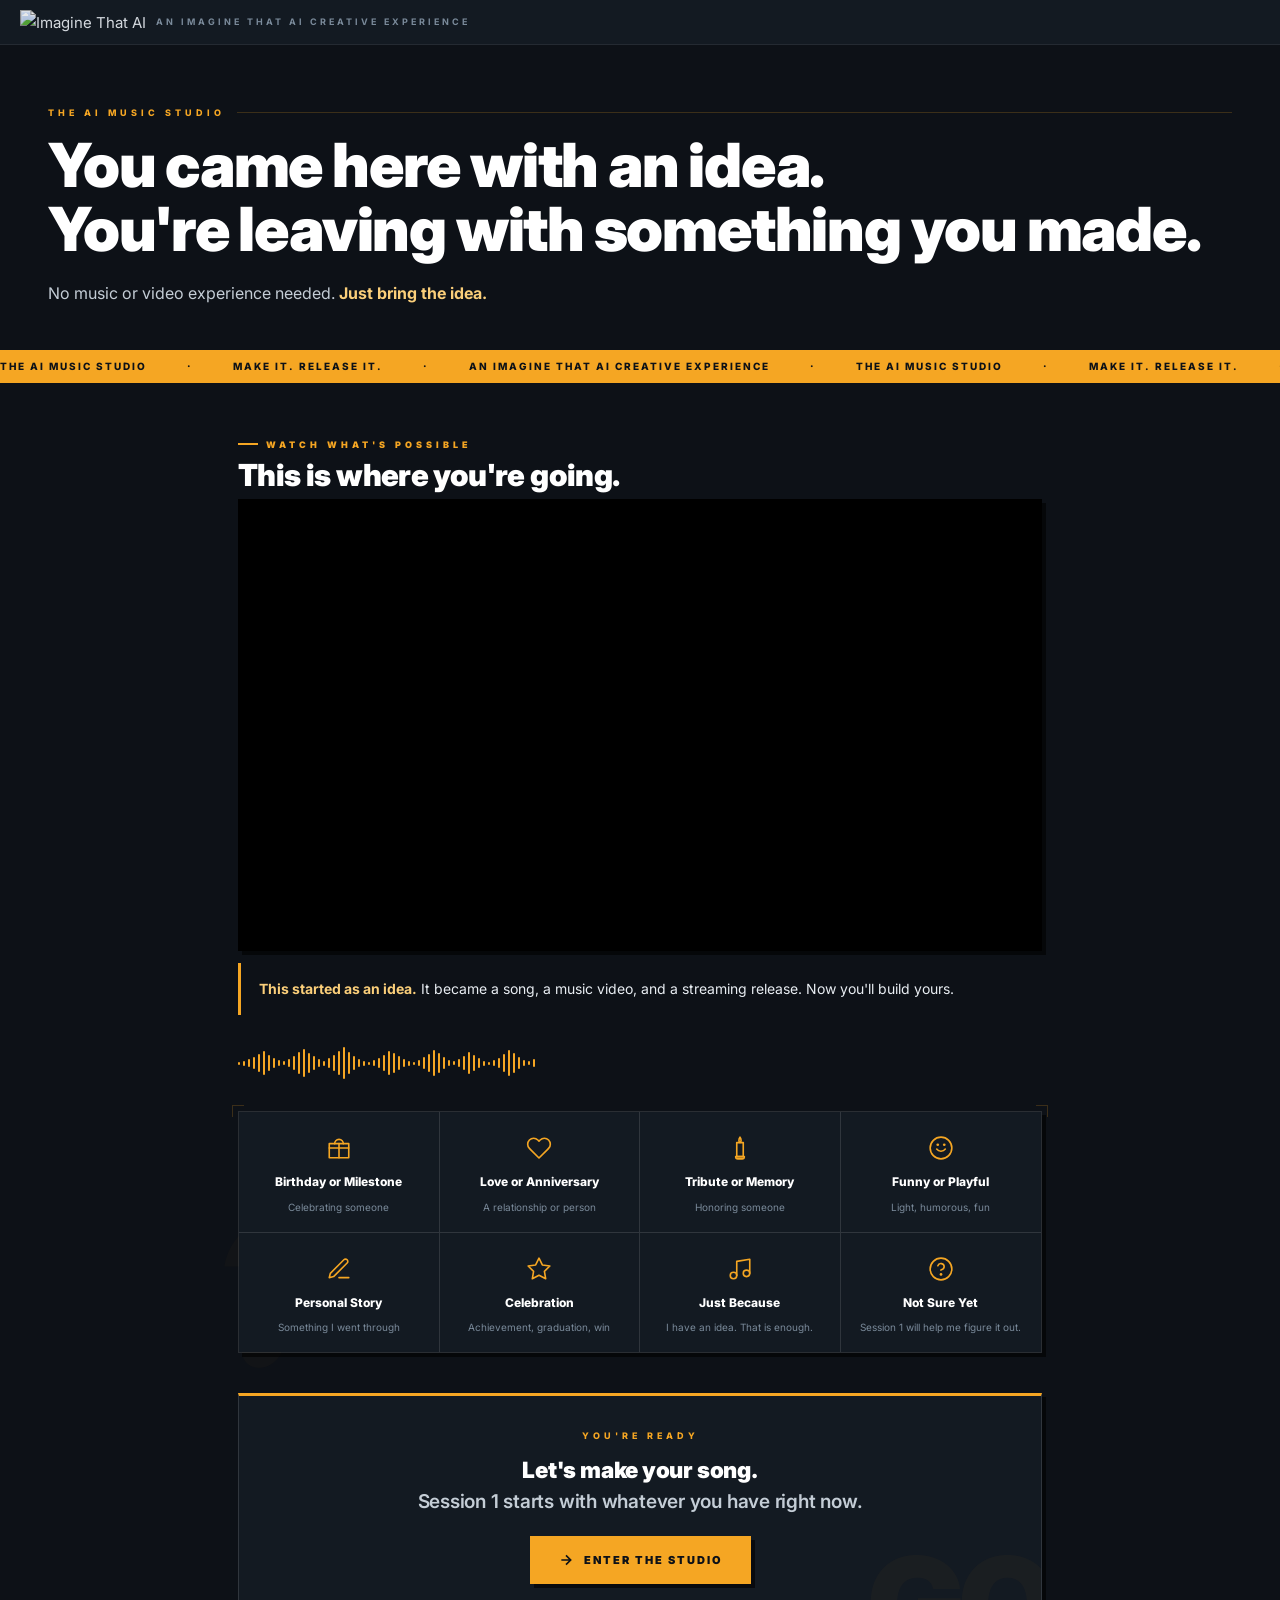
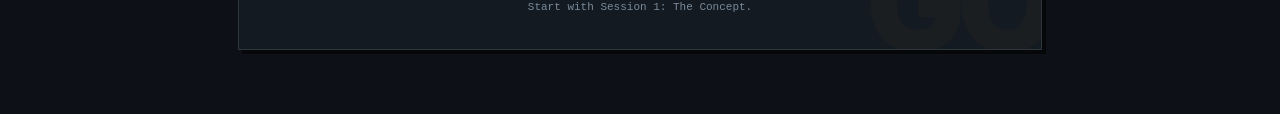
==== commit a031a3c2: "Welcome: Remove What are you making heading entirely — tiles speak for themselves" ====
--- a/00_welcome.html
+++ b/00_welcome.html
@@ -320,12 +320,6 @@
   <!-- Desktop 4-col grid + mobile stack in one composition -->
   <div class="starter-composition reveal">
     <div class="starter-bg-glyph">?</div>
-    <div style="padding:0 0 16px;position:relative;z-index:2;">
-      <div class="studio-label">Your Song</div>
-      <div class="studio-heading" style="margin-bottom:4px;">What are you making?</div>
-      <p style="font-size:13px;color:var(--muted);line-height:1.5;">Tap the one that fits. This helps Session 1 feel like it was made for you.</p>
-    </div>
-
     <!-- Desktop grid -->
     <div class="starter-grid">
       <div class="starter-card" onclick="pick(this,'birthday','desktop')">
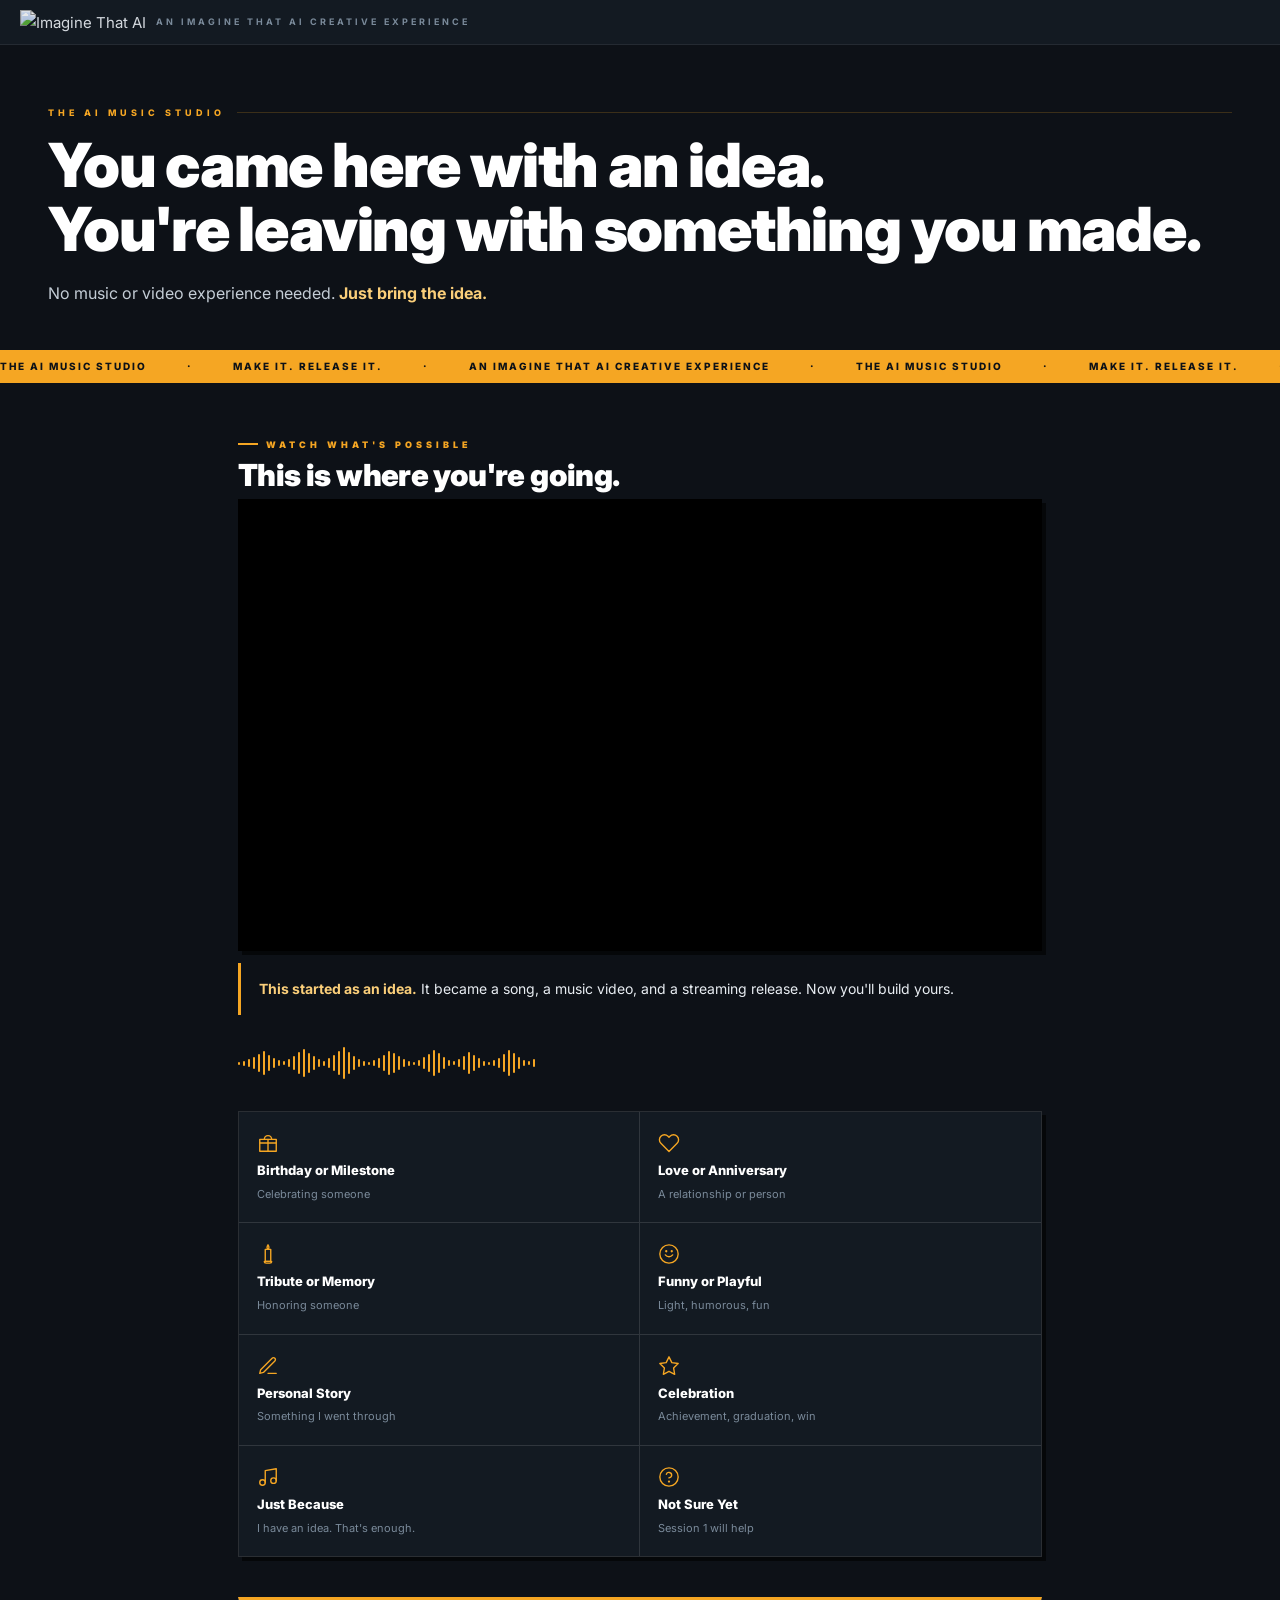
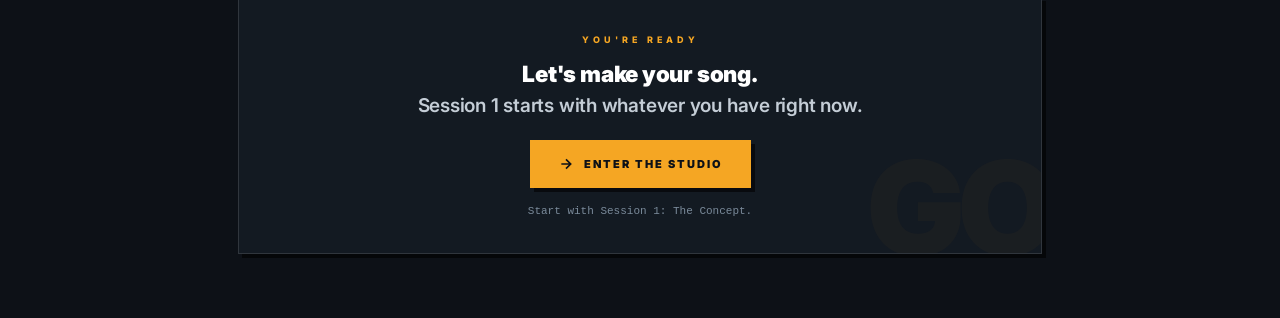
==== commit 7241a1ef: "Welcome: Remove desktop 4-col grid entirely — single 2-col tile grid for all screen sizes" ====
--- a/00_welcome.html
+++ b/00_welcome.html
@@ -200,51 +200,43 @@
   .body-wrap{padding:0 28px 52px;}
 }
 
-/* ── 2-COLUMN TILE GRID (mobile) ── */
+/* ── 2-COLUMN TILE GRID (all sizes) ── */
+.starter-mobile-stack{
+  display:grid;
+  grid-template-columns:1fr 1fr;
+  gap:0;
+  border:1px solid var(--bw2);
+  box-shadow:var(--sh);
+  position:relative;z-index:1;
+}
+.starter-bg-glyph{display:none;}
+.starter-composition::before,.starter-composition::after{display:none;}
 .starter-tile{
-  display:none; /* hidden by default; shown in mobile breakpoint */
-}
+  display:flex;flex-direction:column;align-items:flex-start;
+  gap:8px;padding:20px 18px;
+  background:var(--navy-2);
+  border-right:1px solid var(--bw2);
+  border-bottom:1px solid var(--bw2);
+  cursor:pointer;transition:background .18s;
+  min-height:100px;position:relative;
+}
+.starter-tile:nth-child(even){border-right:none;}
+.starter-tile:nth-child(7),.starter-tile:nth-child(8){border-bottom:none;}
+.starter-tile:hover{background:var(--navy-3);}
+.starter-tile.selected{
+  background:rgba(245,166,35,0.09);
+  border-top:2px solid var(--gold);
+  border-left:1px solid rgba(245,166,35,0.35);
+  border-right:1px solid rgba(245,166,35,0.35);
+  border-bottom:1px solid rgba(245,166,35,0.35);
+}
+.st-icon{color:var(--gold);display:flex;align-items:center;}
+.starter-tile.selected .st-icon{color:var(--gold-lt);}
+.st-label{font-size:13px;font-weight:800;color:var(--white);line-height:1.3;}
+.starter-tile.selected .st-label{color:var(--gold);}
+.st-sub{font-size:11px;color:var(--muted);line-height:1.4;}
 
 @media(max-width:820px){
-  /* Hide desktop grid, show mobile tile grid */
-  .starter-grid{display:none !important;}
-  .starter-mobile-stack{
-    display:grid !important;
-    grid-template-columns:1fr 1fr;
-    gap:0;
-    border:1px solid var(--bw2);
-    box-shadow:var(--sh);
-    position:relative;z-index:1;
-  }
-  .starter-bg-glyph{display:none;}
-  .starter-composition::before,.starter-composition::after{display:none;}
-
-  /* Tile styles */
-  .starter-tile{
-    display:flex;flex-direction:column;align-items:flex-start;
-    gap:8px;padding:16px 14px;
-    background:var(--navy-2);
-    border-right:1px solid var(--bw2);
-    border-bottom:1px solid var(--bw2);
-    cursor:pointer;transition:background .18s;
-    min-height:90px;position:relative;
-  }
-  .starter-tile:nth-child(even){border-right:none;}
-  .starter-tile:nth-child(7),.starter-tile:nth-child(8){border-bottom:none;}
-  .starter-tile:hover{background:var(--navy-3);}
-  .starter-tile.selected{
-    background:rgba(245,166,35,0.09);
-    border-top:2px solid var(--gold);
-    border-left:1px solid rgba(245,166,35,0.35);
-    border-right:1px solid rgba(245,166,35,0.35);
-    border-bottom:1px solid rgba(245,166,35,0.35);
-  }
-  .st-icon{color:var(--gold);display:flex;align-items:center;}
-  .starter-tile.selected .st-icon{color:var(--gold-lt);}
-  .st-label{font-size:12px;font-weight:800;color:var(--white);line-height:1.3;}
-  .starter-tile.selected .st-label{color:var(--gold);}
-  .st-sub{font-size:10px;color:var(--muted);line-height:1.4;}
-
   .wave-divider{padding:20px 0;}
 }
 
@@ -320,59 +312,7 @@
   <!-- Desktop 4-col grid + mobile stack in one composition -->
   <div class="starter-composition reveal">
     <div class="starter-bg-glyph">?</div>
-    <!-- Desktop grid -->
-    <div class="starter-grid">
-      <div class="starter-card" onclick="pick(this,'birthday','desktop')">
-        <div class="sc-icon"><svg width="26" height="26" viewBox="0 0 24 24" fill="none" stroke="currentColor" stroke-width="1.5" stroke-linecap="round" stroke-linejoin="round"><rect x="3" y="8" width="18" height="4" rx="0"/><path d="M21 12v9H3v-9"/><path d="M12 8v13"/><path d="M8 8c0-2 1.5-4 4-4s4 2 4 4"/></svg></div>
-        <div class="sc-label">Birthday or Milestone</div>
-        <div class="sc-sub">Celebrating someone</div>
-        <div class="sc-hover-note">LET'S MAKE IT THEIRS.</div>
-      </div>
-      <div class="starter-card" onclick="pick(this,'anniversary','desktop')">
-        <div class="sc-icon"><svg width="26" height="26" viewBox="0 0 24 24" fill="none" stroke="currentColor" stroke-width="1.5" stroke-linecap="round" stroke-linejoin="round"><path d="M20.84 4.61a5.5 5.5 0 0 0-7.78 0L12 5.67l-1.06-1.06a5.5 5.5 0 0 0-7.78 7.78l1.06 1.06L12 21.23l7.78-7.78 1.06-1.06a5.5 5.5 0 0 0 0-7.78z"/></svg></div>
-        <div class="sc-label">Love or Anniversary</div>
-        <div class="sc-sub">A relationship or person</div>
-        <div class="sc-hover-note">MAKE THEM FEEL IT.</div>
-      </div>
-      <div class="starter-card" onclick="pick(this,'tribute','desktop')">
-        <div class="sc-icon"><svg width="26" height="26" viewBox="0 0 24 24" fill="none" stroke="currentColor" stroke-width="1.5" stroke-linecap="round" stroke-linejoin="round"><path d="M12 2c0 0-1 1.5-1 3s1 2 1 2 1-.5 1-2-1-3-1-3z"/><rect x="9" y="7" width="6" height="13" rx="0"/><path d="M9 20h6"/><path d="M8 20c0 1.1.9 2 2 2h4c1.1 0 2-.9 2-2"/></svg></div>
-        <div class="sc-label">Tribute or Memory</div>
-        <div class="sc-sub">Honoring someone</div>
-        <div class="sc-hover-note">THEY DESERVE THIS.</div>
-      </div>
-      <div class="starter-card" onclick="pick(this,'funny','desktop')">
-        <div class="sc-icon"><svg width="26" height="26" viewBox="0 0 24 24" fill="none" stroke="currentColor" stroke-width="1.5" stroke-linecap="round" stroke-linejoin="round"><circle cx="12" cy="12" r="10"/><path d="M8 13s1.5 2 4 2 4-2 4-2"/><line x1="9" y1="9" x2="9.01" y2="9" stroke-width="2.5"/><line x1="15" y1="9" x2="15.01" y2="9" stroke-width="2.5"/></svg></div>
-        <div class="sc-label">Funny or Playful</div>
-        <div class="sc-sub">Light, humorous, fun</div>
-        <div class="sc-hover-note">ONLY YOUR PEOPLE GET IT.</div>
-      </div>
-      <div class="starter-card" onclick="pick(this,'personal','desktop')">
-        <div class="sc-icon"><svg width="26" height="26" viewBox="0 0 24 24" fill="none" stroke="currentColor" stroke-width="1.5" stroke-linecap="round" stroke-linejoin="round"><path d="M12 20h9"/><path d="M16.5 3.5a2.121 2.121 0 0 1 3 3L7 19l-4 1 1-4L16.5 3.5z"/></svg></div>
-        <div class="sc-label">Personal Story</div>
-        <div class="sc-sub">Something I went through</div>
-        <div class="sc-hover-note">YOUR STORY. YOUR VOICE.</div>
-      </div>
-      <div class="starter-card" onclick="pick(this,'celebration','desktop')">
-        <div class="sc-icon"><svg width="26" height="26" viewBox="0 0 24 24" fill="none" stroke="currentColor" stroke-width="1.5" stroke-linecap="round" stroke-linejoin="round"><polygon points="12 2 15.09 8.26 22 9.27 17 14.14 18.18 21.02 12 17.77 5.82 21.02 7 14.14 2 9.27 8.91 8.26 12 2"/></svg></div>
-        <div class="sc-label">Celebration</div>
-        <div class="sc-sub">Achievement, graduation, win</div>
-        <div class="sc-hover-note">THIS MOMENT EARNED IT.</div>
-      </div>
-      <div class="starter-card" onclick="pick(this,'justbecause','desktop')">
-        <div class="sc-icon"><svg width="26" height="26" viewBox="0 0 24 24" fill="none" stroke="currentColor" stroke-width="1.5" stroke-linecap="round" stroke-linejoin="round"><path d="M9 18V5l12-2v13"/><circle cx="6" cy="18" r="3"/><circle cx="18" cy="16" r="3"/></svg></div>
-        <div class="sc-label">Just Because</div>
-        <div class="sc-sub">I have an idea. That is enough.</div>
-        <div class="sc-hover-note">ENOUGH REASON. LET'S GO.</div>
-      </div>
-      <div class="starter-card" onclick="pick(this,'notsure','desktop')">
-        <div class="sc-icon"><svg width="26" height="26" viewBox="0 0 24 24" fill="none" stroke="currentColor" stroke-width="1.5" stroke-linecap="round" stroke-linejoin="round"><circle cx="12" cy="12" r="10"/><path d="M9.09 9a3 3 0 0 1 5.83 1c0 2-3 3-3 3"/><line x1="12" y1="17" x2="12.01" y2="17" stroke-width="2.5"/></svg></div>
-        <div class="sc-label">Not Sure Yet</div>
-        <div class="sc-sub">Session 1 will help me figure it out.</div>
-        <div class="sc-hover-note">SESSION 1 HAS YOU.</div>
-      </div>
-    </div>
-
-    <!-- Mobile 2-column tile grid -->
+    <!-- 2-column tile grid (all screen sizes) -->
     <div class="starter-mobile-stack" id="starter-mobile-stack">
       <div class="starter-tile" onclick="pick(this,'birthday','mobile')">
         <div class="st-icon"><svg width="22" height="22" viewBox="0 0 24 24" fill="none" stroke="currentColor" stroke-width="1.5" stroke-linecap="round" stroke-linejoin="round"><rect x="3" y="8" width="18" height="4" rx="0"/><path d="M21 12v9H3v-9"/><path d="M12 8v13"/><path d="M8 8c0-2 1.5-4 4-4s4 2 4 4"/></svg></div>
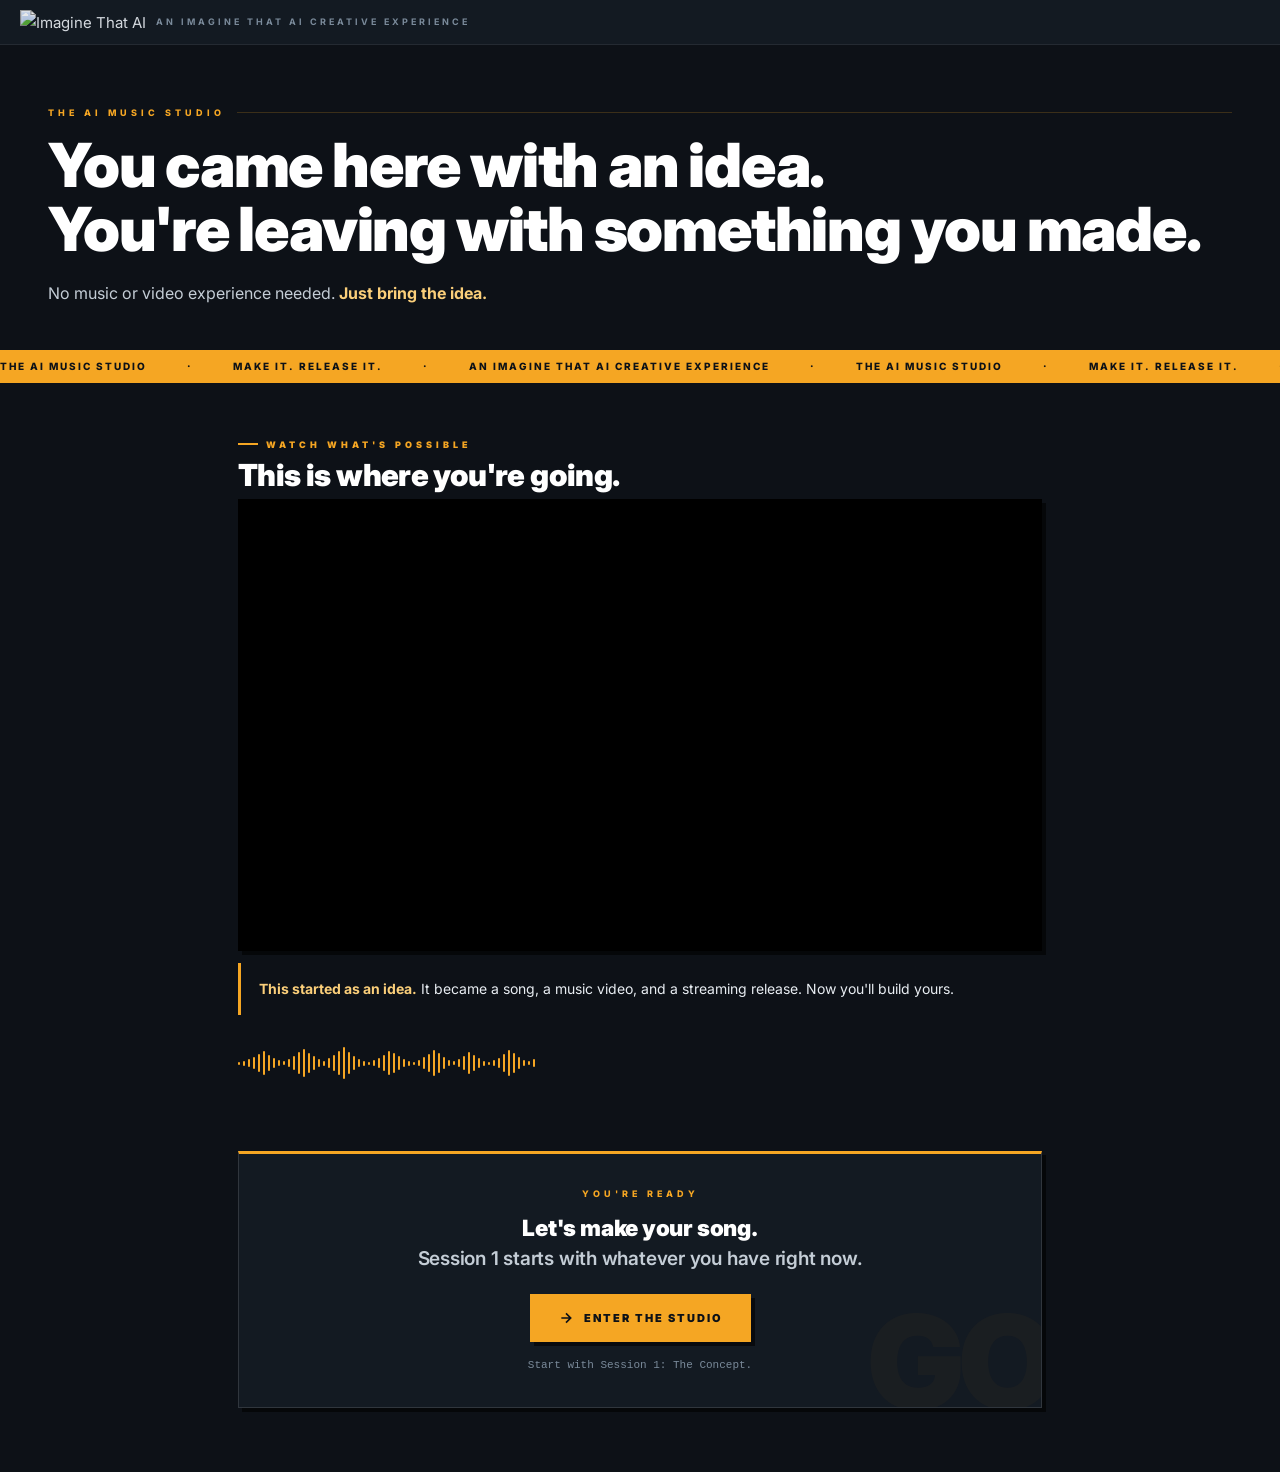
==== commit a9015b1e: "Welcome: Remove tile grid and starter responses entirely — page is now Hero → Video → CTA only" ====
--- a/00_welcome.html
+++ b/00_welcome.html
@@ -308,64 +308,6 @@
 
   <!-- Waveform divider -->
   <div class="wave-divider reveal" id="wave-welcome"></div>
-
-  <!-- Desktop 4-col grid + mobile stack in one composition -->
-  <div class="starter-composition reveal">
-    <div class="starter-bg-glyph">?</div>
-    <!-- 2-column tile grid (all screen sizes) -->
-    <div class="starter-mobile-stack" id="starter-mobile-stack">
-      <div class="starter-tile" onclick="pick(this,'birthday','mobile')">
-        <div class="st-icon"><svg width="22" height="22" viewBox="0 0 24 24" fill="none" stroke="currentColor" stroke-width="1.5" stroke-linecap="round" stroke-linejoin="round"><rect x="3" y="8" width="18" height="4" rx="0"/><path d="M21 12v9H3v-9"/><path d="M12 8v13"/><path d="M8 8c0-2 1.5-4 4-4s4 2 4 4"/></svg></div>
-        <div class="st-label">Birthday or Milestone</div>
-        <div class="st-sub">Celebrating someone</div>
-      </div>
-      <div class="starter-tile" onclick="pick(this,'anniversary','mobile')">
-        <div class="st-icon"><svg width="22" height="22" viewBox="0 0 24 24" fill="none" stroke="currentColor" stroke-width="1.5" stroke-linecap="round" stroke-linejoin="round"><path d="M20.84 4.61a5.5 5.5 0 0 0-7.78 0L12 5.67l-1.06-1.06a5.5 5.5 0 0 0-7.78 7.78l1.06 1.06L12 21.23l7.78-7.78 1.06-1.06a5.5 5.5 0 0 0 0-7.78z"/></svg></div>
-        <div class="st-label">Love or Anniversary</div>
-        <div class="st-sub">A relationship or person</div>
-      </div>
-      <div class="starter-tile" onclick="pick(this,'tribute','mobile')">
-        <div class="st-icon"><svg width="22" height="22" viewBox="0 0 24 24" fill="none" stroke="currentColor" stroke-width="1.5" stroke-linecap="round" stroke-linejoin="round"><path d="M12 2c0 0-1 1.5-1 3s1 2 1 2 1-.5 1-2-1-3-1-3z"/><rect x="9" y="7" width="6" height="13" rx="0"/><path d="M9 20h6"/><path d="M8 20c0 1.1.9 2 2 2h4c1.1 0 2-.9 2-2"/></svg></div>
-        <div class="st-label">Tribute or Memory</div>
-        <div class="st-sub">Honoring someone</div>
-      </div>
-      <div class="starter-tile" onclick="pick(this,'funny','mobile')">
-        <div class="st-icon"><svg width="22" height="22" viewBox="0 0 24 24" fill="none" stroke="currentColor" stroke-width="1.5" stroke-linecap="round" stroke-linejoin="round"><circle cx="12" cy="12" r="10"/><path d="M8 13s1.5 2 4 2 4-2 4-2"/><line x1="9" y1="9" x2="9.01" y2="9" stroke-width="2.5"/><line x1="15" y1="9" x2="15.01" y2="9" stroke-width="2.5"/></svg></div>
-        <div class="st-label">Funny or Playful</div>
-        <div class="st-sub">Light, humorous, fun</div>
-      </div>
-      <div class="starter-tile" onclick="pick(this,'personal','mobile')">
-        <div class="st-icon"><svg width="22" height="22" viewBox="0 0 24 24" fill="none" stroke="currentColor" stroke-width="1.5" stroke-linecap="round" stroke-linejoin="round"><path d="M12 20h9"/><path d="M16.5 3.5a2.121 2.121 0 0 1 3 3L7 19l-4 1 1-4L16.5 3.5z"/></svg></div>
-        <div class="st-label">Personal Story</div>
-        <div class="st-sub">Something I went through</div>
-      </div>
-      <div class="starter-tile" onclick="pick(this,'celebration','mobile')">
-        <div class="st-icon"><svg width="22" height="22" viewBox="0 0 24 24" fill="none" stroke="currentColor" stroke-width="1.5" stroke-linecap="round" stroke-linejoin="round"><polygon points="12 2 15.09 8.26 22 9.27 17 14.14 18.18 21.02 12 17.77 5.82 21.02 7 14.14 2 9.27 8.91 8.26 12 2"/></svg></div>
-        <div class="st-label">Celebration</div>
-        <div class="st-sub">Achievement, graduation, win</div>
-      </div>
-      <div class="starter-tile" onclick="pick(this,'justbecause','mobile')">
-        <div class="st-icon"><svg width="22" height="22" viewBox="0 0 24 24" fill="none" stroke="currentColor" stroke-width="1.5" stroke-linecap="round" stroke-linejoin="round"><path d="M9 18V5l12-2v13"/><circle cx="6" cy="18" r="3"/><circle cx="18" cy="16" r="3"/></svg></div>
-        <div class="st-label">Just Because</div>
-        <div class="st-sub">I have an idea. That's enough.</div>
-      </div>
-      <div class="starter-tile" onclick="pick(this,'notsure','mobile')">
-        <div class="st-icon"><svg width="22" height="22" viewBox="0 0 24 24" fill="none" stroke="currentColor" stroke-width="1.5" stroke-linecap="round" stroke-linejoin="round"><circle cx="12" cy="12" r="10"/><path d="M9.09 9a3 3 0 0 1 5.83 1c0 2-3 3-3 3"/><line x1="12" y1="17" x2="12.01" y2="17" stroke-width="2.5"/></svg></div>
-        <div class="st-label">Not Sure Yet</div>
-        <div class="st-sub">Session 1 will help</div>
-      </div>
-    </div>
-  </div><!-- /starter-composition -->
-
-  <!-- Starter responses -->
-  <div class="starter-response" id="sr-birthday"><div class="sr-text">Okay. We're making a <strong>birthday song.</strong> Let's make sure it sounds like yours.</div></div>
-  <div class="starter-response" id="sr-anniversary"><div class="sr-text">Okay. We're making a <strong>love song.</strong> Let's make sure it sounds like yours.</div></div>
-  <div class="starter-response" id="sr-tribute"><div class="sr-text">Okay. We're making a <strong>tribute.</strong> Let's make sure it sounds like theirs.</div></div>
-  <div class="starter-response" id="sr-funny"><div class="sr-text">Okay. We're making something <strong>funny.</strong> Let's make sure it lands.</div></div>
-  <div class="starter-response" id="sr-personal"><div class="sr-text">Okay. We're making a <strong>personal story song.</strong> Let's make sure it sounds like you.</div></div>
-  <div class="starter-response" id="sr-celebration"><div class="sr-text">Okay. We're making a <strong>celebration song.</strong> Let's make it feel earned.</div></div>
-  <div class="starter-response" id="sr-justbecause"><div class="sr-text">Okay. We're making something. <strong>That's enough.</strong> Let's go build it.</div></div>
-  <div class="starter-response" id="sr-notsure"><div class="sr-text">That's completely fine. <strong>Session 1 will help you figure it out.</strong> Let's go.</div></div>
 
   <!-- ── CTA ── -->
   <div class="cta-block reveal">
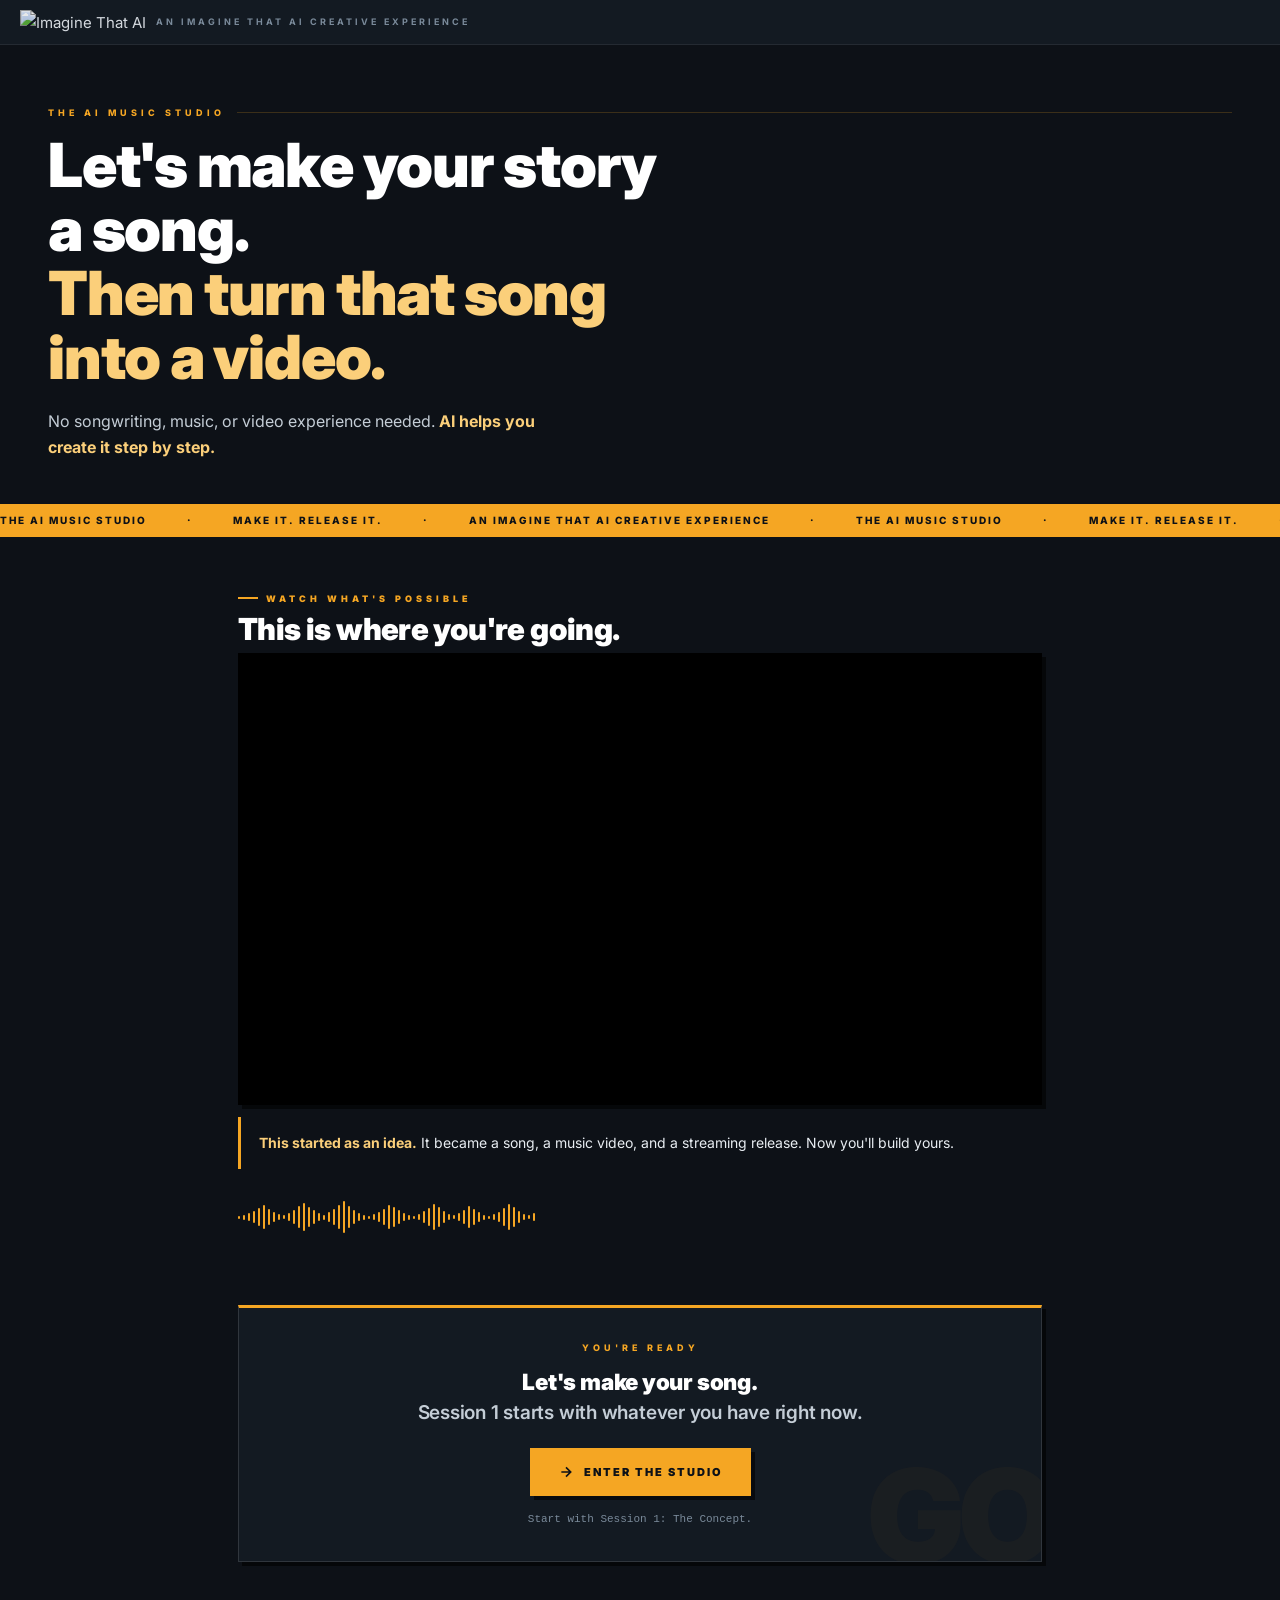
==== commit 2c7146bf: "Welcome: Update hero headline and supporting copy — Story → Song → Video promise" ====
--- a/00_welcome.html
+++ b/00_welcome.html
@@ -33,8 +33,10 @@
 .hero-eyebrow{font-size:9px;font-weight:800;letter-spacing:4px;text-transform:uppercase;color:var(--gold);margin-bottom:14px;display:flex;align-items:center;gap:12px;}
 .hero-eyebrow::after{content:'';flex:1;height:1px;background:rgba(245,166,35,0.2);}
 .hero-title{font-size:clamp(2.2rem,6vw,3.8rem);font-weight:900;color:var(--white);line-height:1.05;margin-bottom:18px;letter-spacing:-.02em;}
-.hero-sub{font-size:1rem;color:var(--card);line-height:1.65;max-width:500px;}
+.hero-sub{font-size:1rem;color:var(--card);line-height:1.65;max-width:500px;margin-top:10px;}
 .hero-sub strong{color:var(--gold-lt);font-weight:700;}
+/* Hero headline second line — editorial separation */
+.hero-title-line2{color:var(--gold-lt);display:inline;}
 
 /* ── TICKER ── */
 .ticker{background:var(--gold);padding:8px 0;overflow:hidden;}
@@ -129,37 +131,9 @@
 .starter-card.selected .sc-label{color:var(--gold);}
 .sc-sub{font-size:10px;color:var(--muted);line-height:1.4;}
 
-/* ── STARTER RESPONSE ── */
-.starter-response{
-  display:none;
-  border:1px solid var(--bw);border-left:4px solid var(--gold);
-  padding:14px 18px;margin-top:12px;margin-bottom:0;
-  background:var(--navy-3);
-}
-.starter-response.show{display:block;}
-.sr-text{font-size:14px;color:var(--off);line-height:1.7;}
-.sr-text strong{color:var(--gold-lt);font-weight:700;}
-
-/* ── JOURNEY STRIP ── */
-.journey-strip{
-  display:flex;align-items:stretch;
-  border:1px solid var(--bw2);box-shadow:var(--sh);
-  overflow:hidden;position:relative;
-}
-.j-step{
-  flex:1;padding:14px 8px;background:var(--navy-2);
-  border-right:1px solid var(--bw2);text-align:center;position:relative;
-}
-.j-step:last-child{border-right:none;}
-.j-step::after{
-  content:'→';position:absolute;right:-9px;top:50%;
-  transform:translateY(-50%);font-size:12px;color:var(--muted);z-index:1;
-}
-.j-step:last-child::after{display:none;}
-.j-num{font-size:9px;font-weight:800;letter-spacing:1px;text-transform:uppercase;color:var(--muted);margin-bottom:4px;}
-.j-label{font-size:11px;font-weight:800;color:var(--white);line-height:1.3;}
-.j-step.opt .j-label{color:var(--muted);}
-.j-note{font-size:12px;color:var(--muted);font-style:italic;margin-top:10px;font-family:'Courier New',monospace;}
+
+
+
 
 /* ── CTA ── */
 .cta-block{
@@ -273,8 +247,8 @@
   <div class="hero-overlay"></div>
   <div class="hero-content">
     <div class="hero-eyebrow">The AI Music Studio</div>
-    <div class="hero-title">You came here with an idea.<br>You're leaving with something you made.</div>
-    <div class="hero-sub">No music or video experience needed. <strong>Just bring the idea.</strong></div>
+    <div class="hero-title">Let's make your story<br>a song.<span class="hero-title-line2"><br>Then turn that song<br>into a video.</span></div>
+    <div class="hero-sub">No songwriting, music, or video experience needed. <strong>AI helps you create it step by step.</strong></div>
   </div>
 </div>
 
@@ -333,7 +307,7 @@
   var h=[3,5,8,12,18,24,16,10,6,4,8,14,22,28,20,14,8,5,10,16,24,32,22,14,8,5,3,6,10,16,24,20,14,8,5,3,6,12,18,26,20,12,6,4,8,14,22,16,10,5,3,6,10,18,26,20,12,6,4,8];
   h.forEach(function(v){var b=document.createElement('div');b.className='wave-bar';b.style.height=v+'px';el.appendChild(b);});
 }
-buildWave('wave-welcome');buildWave('wave-journey');
+buildWave('wave-welcome');
 
 // ── SONG STARTER ──
 var ctaMsg={
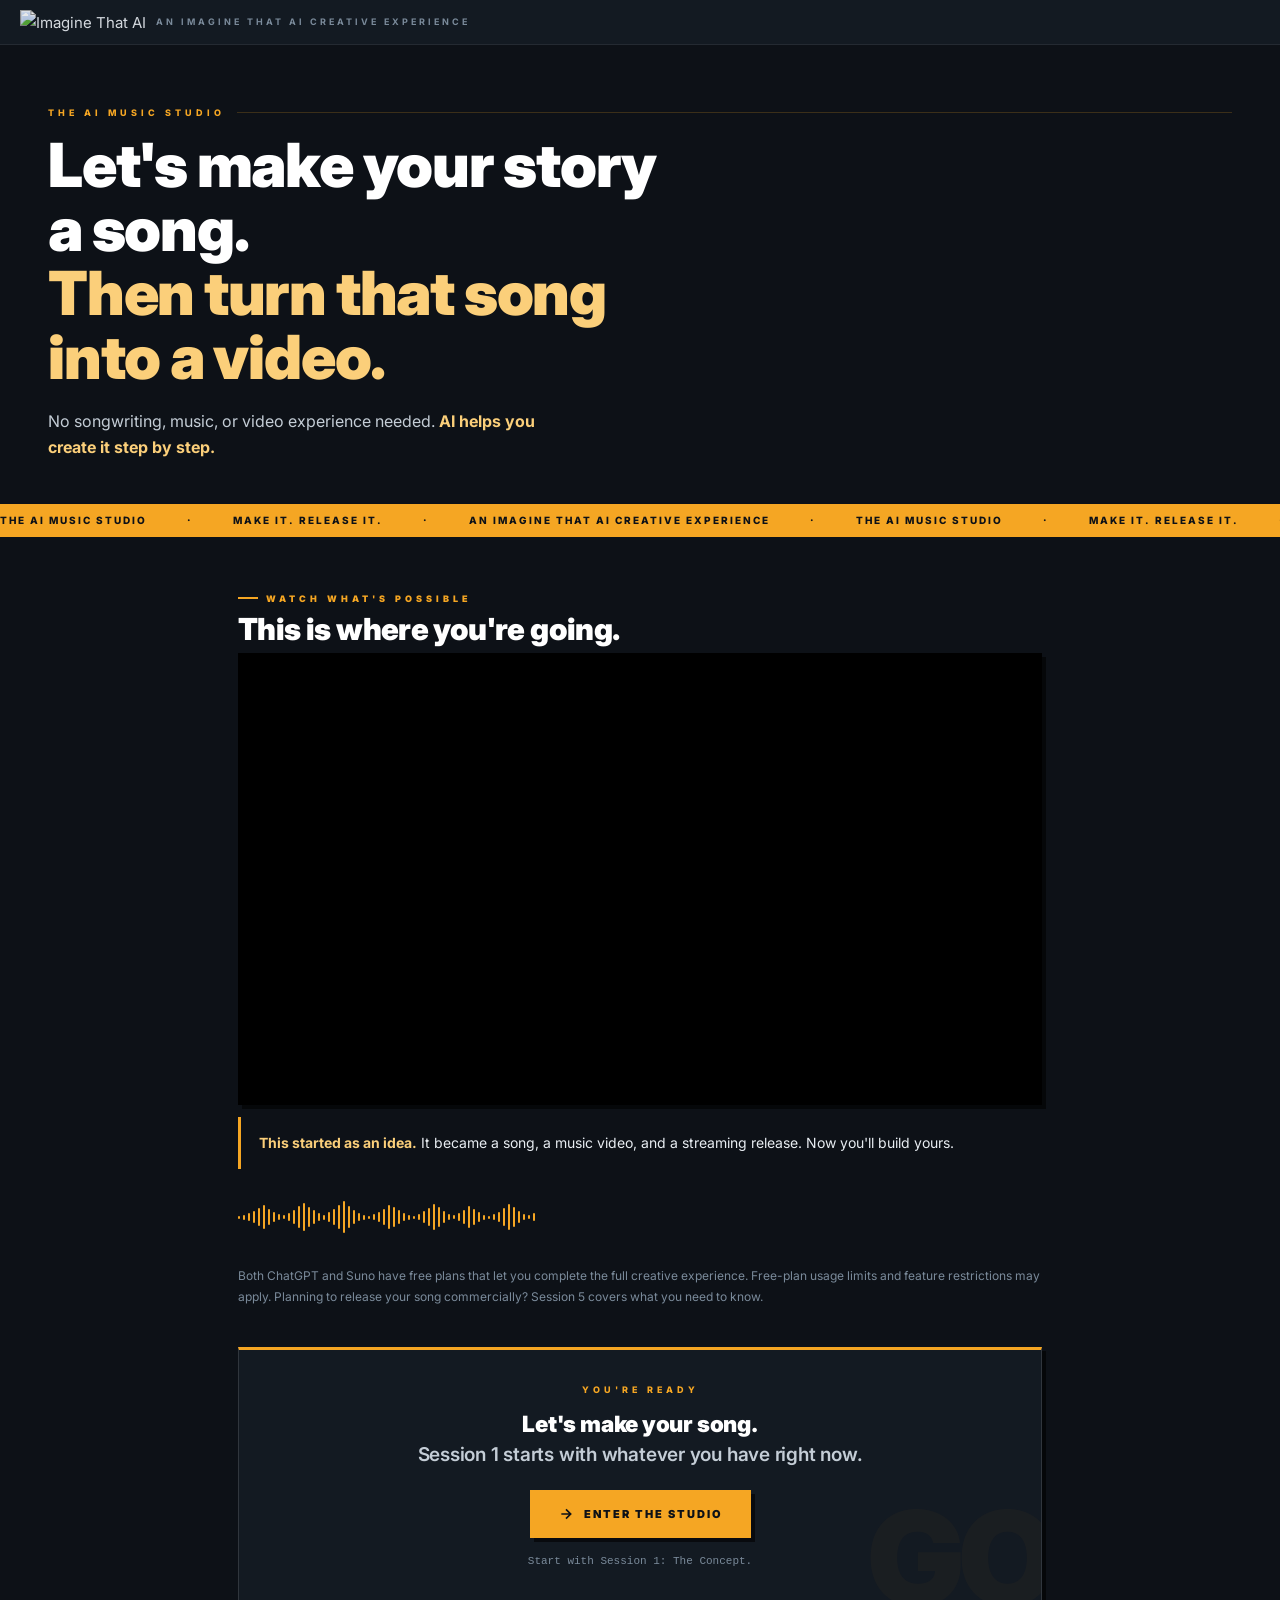
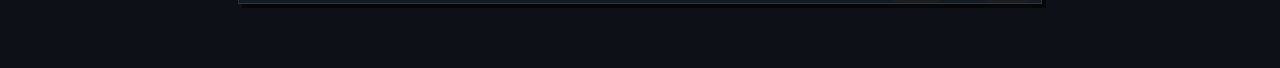
==== commit 72d4131e: "Add Suno free-plan note to Session 3 before handoff; add free tools note to Welcome before CTA" ====
--- a/00_welcome.html
+++ b/00_welcome.html
@@ -282,6 +282,13 @@
 
   <!-- Waveform divider -->
   <div class="wave-divider reveal" id="wave-welcome"></div>
+
+  <!-- Free tools note -->
+  <div class="reveal" style="margin-bottom:24px;">
+    <p style="font-size:12px;color:var(--muted);line-height:1.75;">
+      Both ChatGPT and Suno have free plans that let you complete the full creative experience. Free-plan usage limits and feature restrictions may apply. Planning to release your song commercially? Session 5 covers what you need to know.
+    </p>
+  </div>
 
   <!-- ── CTA ── -->
   <div class="cta-block reveal">
